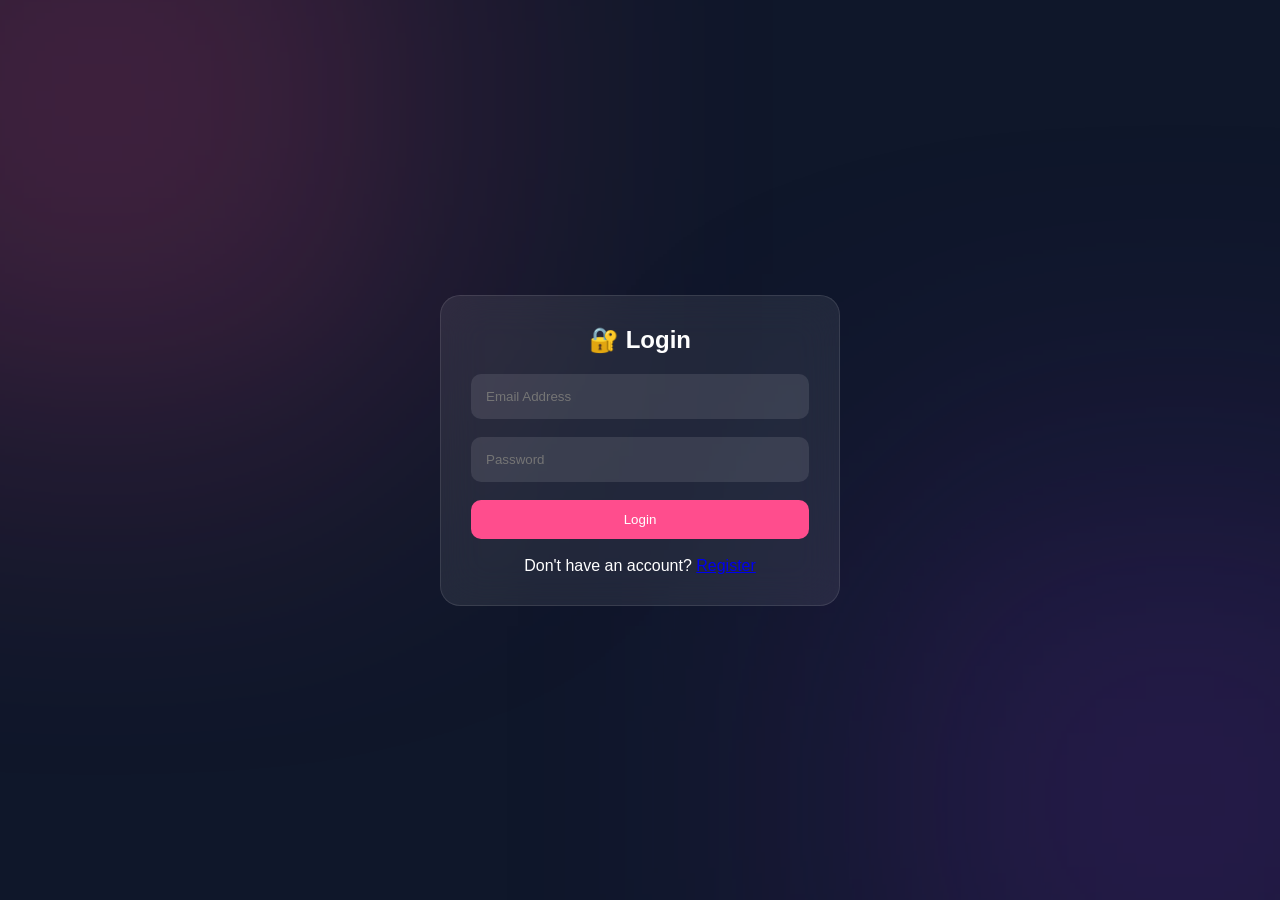
==== login.html @ 4efb8902 "Create login.html" ====
<!DOCTYPE html>
<html lang="en">
<head>
<meta charset="UTF-8">
<meta name="viewport" content="width=device-width, initial-scale=1.0">
<title>Login - SheShield AI</title>
<link rel="stylesheet" href="style.css">
</head>
<body>

<div style="
min-height:100vh;
display:flex;
justify-content:center;
align-items:center;
padding:20px;">

<div class="card" style="width:400px;max-width:100%;">

<h2 style="text-align:center;margin-bottom:20px;">
🔐 Login
</h2>

<input type="email"
placeholder="Email Address">

<br><br>

<input type="password"
placeholder="Password">

<br><br>

<button style="width:100%;">
Login
</button>

<br><br>

<p style="text-align:center;">
Don't have an account?
<a href="#">Register</a>
</p>

</div>

</div>

</body>
</html>
---- style.css ----
*{
margin:0;
padding:0;
box-sizing:border-box;
font-family:'Poppins',sans-serif;
}

body{
background:#0f172a;
color:white;
overflow-x:hidden;
min-height:100vh;
}

/* Background Glow */
body::before{
content:'';
position:fixed;
width:500px;
height:500px;
background:#ff4d8d;
filter:blur(180px);
top:-150px;
left:-150px;
opacity:.35;
z-index:-1;
}

body::after{
content:'';
position:fixed;
width:500px;
height:500px;
background:#7b2cbf;
filter:blur(180px);
bottom:-150px;
right:-150px;
opacity:.35;
z-index:-1;
}

/* Navbar */
nav{
display:flex;
justify-content:space-between;
align-items:center;
padding:20px 8%;
background:rgba(255,255,255,.05);
backdrop-filter:blur(20px);
position:fixed;
width:100%;
top:0;
z-index:1000;
border-bottom:1px solid rgba(255,255,255,.1);
}

.logo{
font-size:28px;
font-weight:700;
background:linear-gradient(45deg,#ff4d8d,#00e5ff);
-webkit-background-clip:text;
-webkit-text-fill-color:transparent;
}

nav ul{
display:flex;
list-style:none;
gap:25px;
}

nav ul li a{
text-decoration:none;
color:white;
transition:.3s;
}

nav ul li a:hover{
color:#00e5ff;
}

/* Hero */
.hero{
min-height:100vh;
display:flex;
justify-content:center;
align-items:center;
text-align:center;
padding:20px;
}

.hero-content h1{
font-size:4rem;
margin-bottom:20px;
background:linear-gradient(45deg,#fff,#00e5ff);
-webkit-background-clip:text;
-webkit-text-fill-color:transparent;
}

.hero-content p{
font-size:1.2rem;
max-width:700px;
margin:auto;
opacity:.9;
}

/* SOS Button */
.sos-btn{
width:220px;
height:220px;
border-radius:50%;
border:none;
margin-top:40px;
font-size:34px;
font-weight:700;
color:white;
cursor:pointer;
background:linear-gradient(135deg,#ff1744,#ff4d8d);
box-shadow:0 0 40px #ff4d8d;
animation:pulse 2s infinite;
transition:.3s;
}

.sos-btn:hover{
transform:scale(1.08);
}

@keyframes pulse{
0%{
box-shadow:0 0 0 0 rgba(255,77,141,.8);
}
70%{
box-shadow:0 0 0 50px rgba(255,77,141,0);
}
100%{
box-shadow:0 0 0 0 rgba(255,77,141,0);
}
}

/* Features */
.features{
padding:100px 8%;
}

.section-title{
text-align:center;
font-size:2.5rem;
margin-bottom:50px;
}

.grid{
display:grid;
grid-template-columns:repeat(auto-fit,minmax(250px,1fr));
gap:25px;
}

.card{
background:rgba(255,255,255,.08);
backdrop-filter:blur(20px);
padding:30px;
border-radius:20px;
border:1px solid rgba(255,255,255,.1);
transition:.4s;
}

.card:hover{
transform:translateY(-10px);
box-shadow:0 0 25px rgba(0,229,255,.3);
}

.card h3{
margin-bottom:10px;
color:#00e5ff;
}

/* Footer */
footer{
text-align:center;
padding:30px;
background:rgba(255,255,255,.05);
margin-top:60px;
border-top:1px solid rgba(255,255,255,.1);
}

/* Mobile */
@media(max-width:768px){

.hero-content h1{
font-size:2.5rem;
}

.hero-content p{
font-size:1rem;
}

.sos-btn{
width:170px;
height:170px;
font-size:28px;
}

nav{
padding:15px 5%;
}

nav ul{
gap:15px;
font-size:14px;
}

}
input{
width:100%;
padding:15px;
border:none;
outline:none;
border-radius:10px;
background:rgba(255,255,255,.1);
color:white;
}

button{
padding:12px 25px;
border:none;
border-radius:10px;
background:#ff4d8d;
color:white;
cursor:pointer;
}
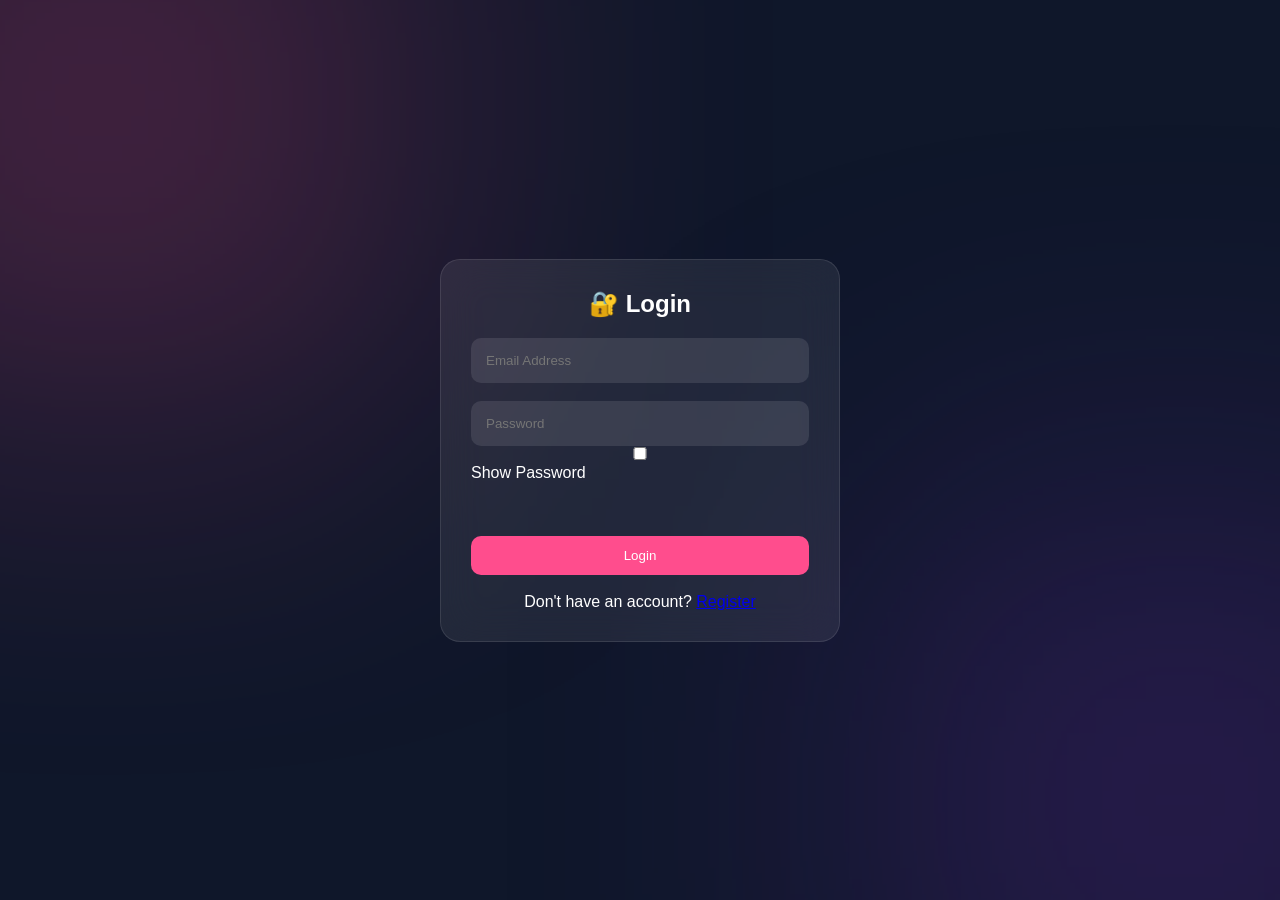
==== commit a8b099b3: "Update login.html" ====
--- a/login.html
+++ b/login.html
@@ -27,11 +27,18 @@
 <br><br>
 
 <input type="password"
+id="password"
 placeholder="Password">
+<label style="color:white;">
+<input type="checkbox" onclick="togglePassword()">
+ Show Password
+</label>
 
 <br><br>
 
-<button style="width:100%;">
+<br><br>
+
+<button style="width:100%;" onclick="loginUser()">
 Login
 </button>
 
@@ -45,6 +52,34 @@
 </div>
 
 </div>
+<script>
+function loginUser(){
 
+const email =
+document.querySelector('input[type="email"]').value;
+
+const password =
+document.querySelector('input[type="password"]').value;
+
+const savedEmail =
+localStorage.getItem("email");
+
+const savedPassword =
+localStorage.getItem("password");
+
+if(email === savedEmail &&
+password === savedPassword){
+
+alert("✅ Login Successful");
+window.location.href="index.html";
+
+}else{
+
+alert("❌ Invalid Email or Password");
+
+}
+
+}
+</script>
 </body>
 </html>
